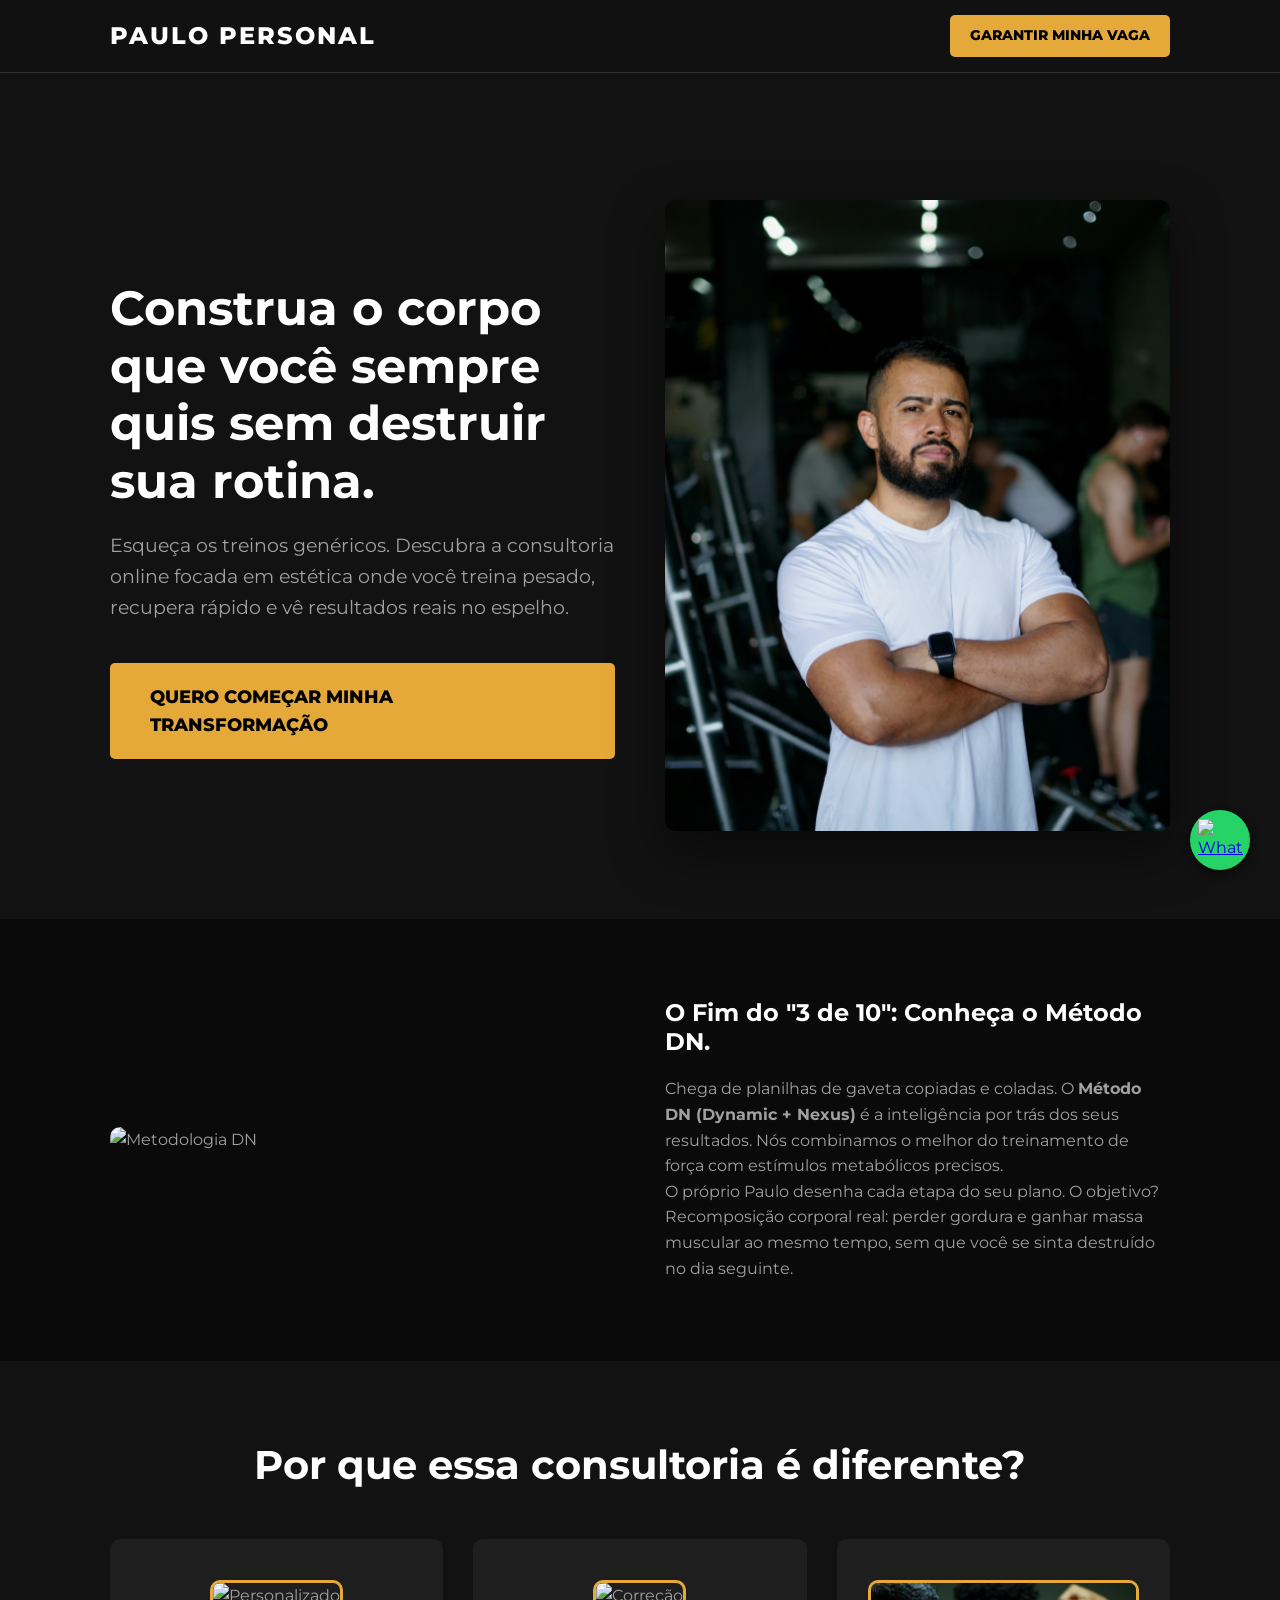
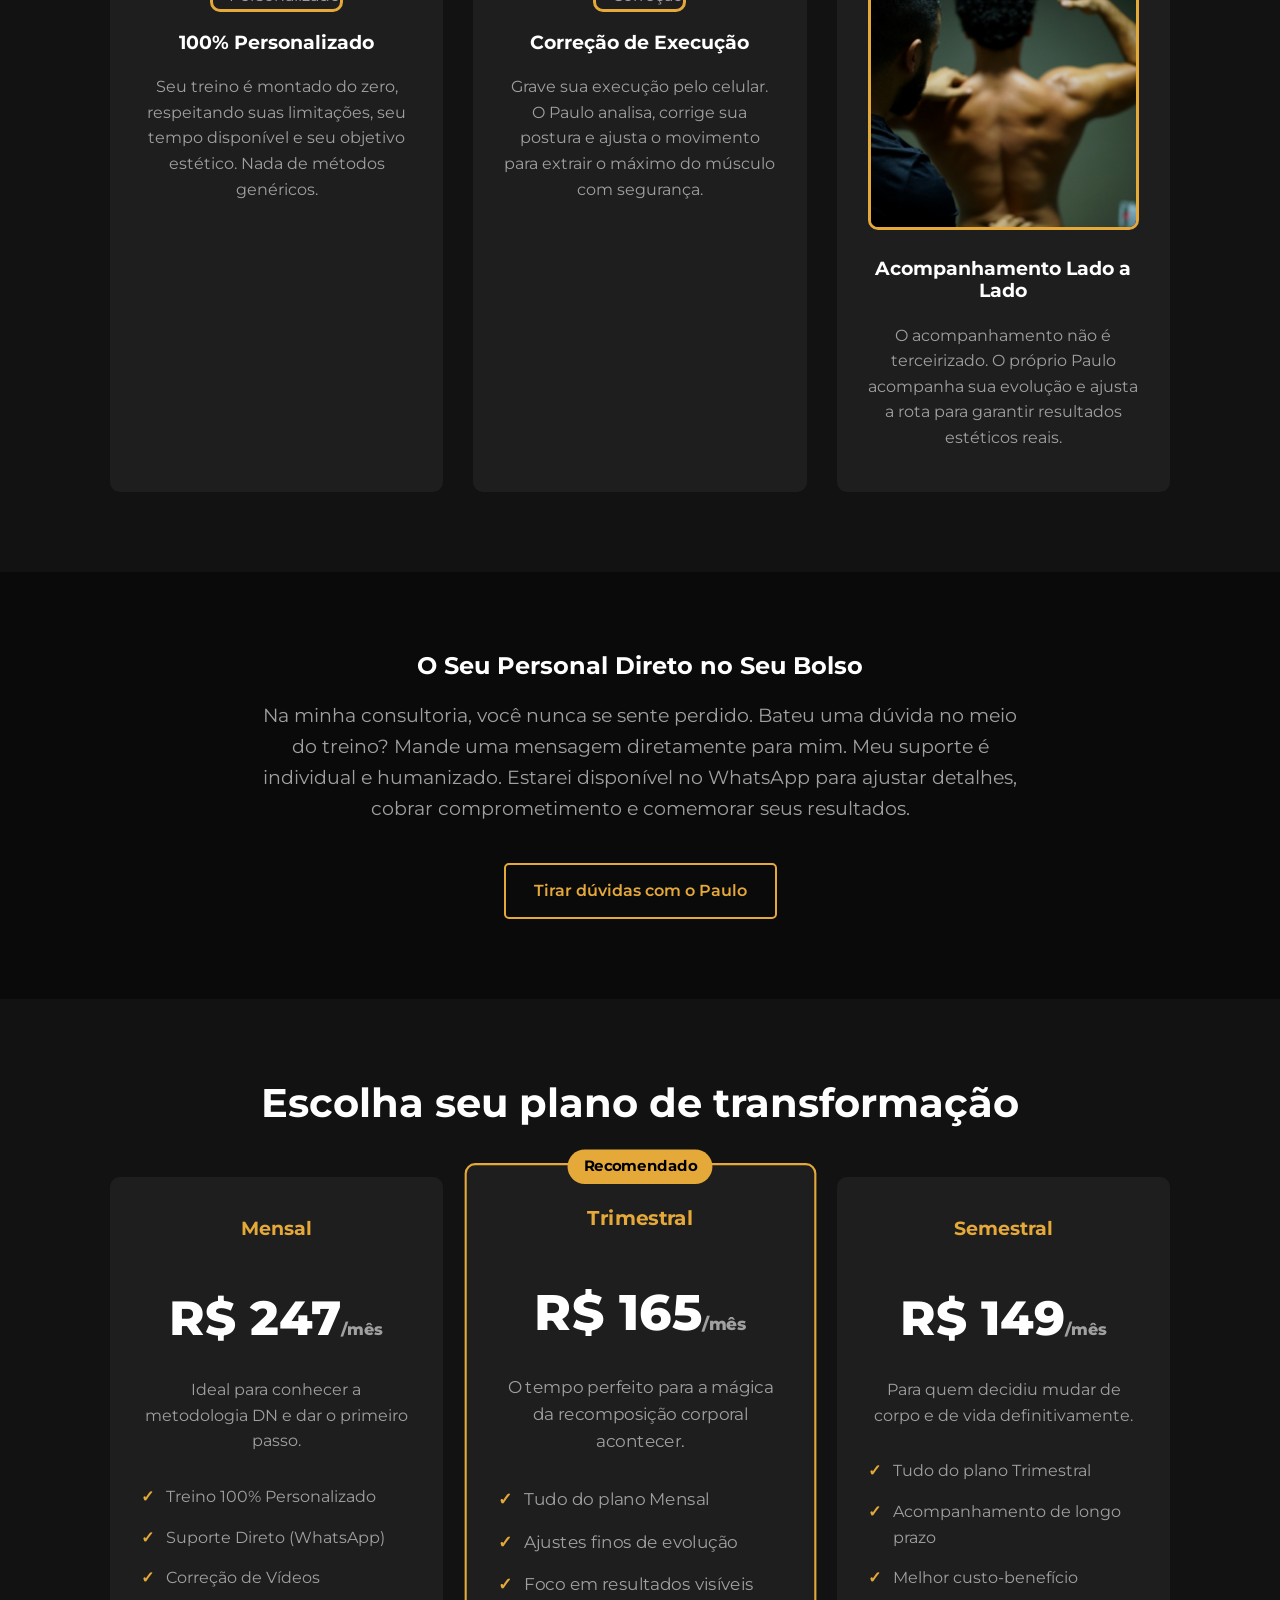
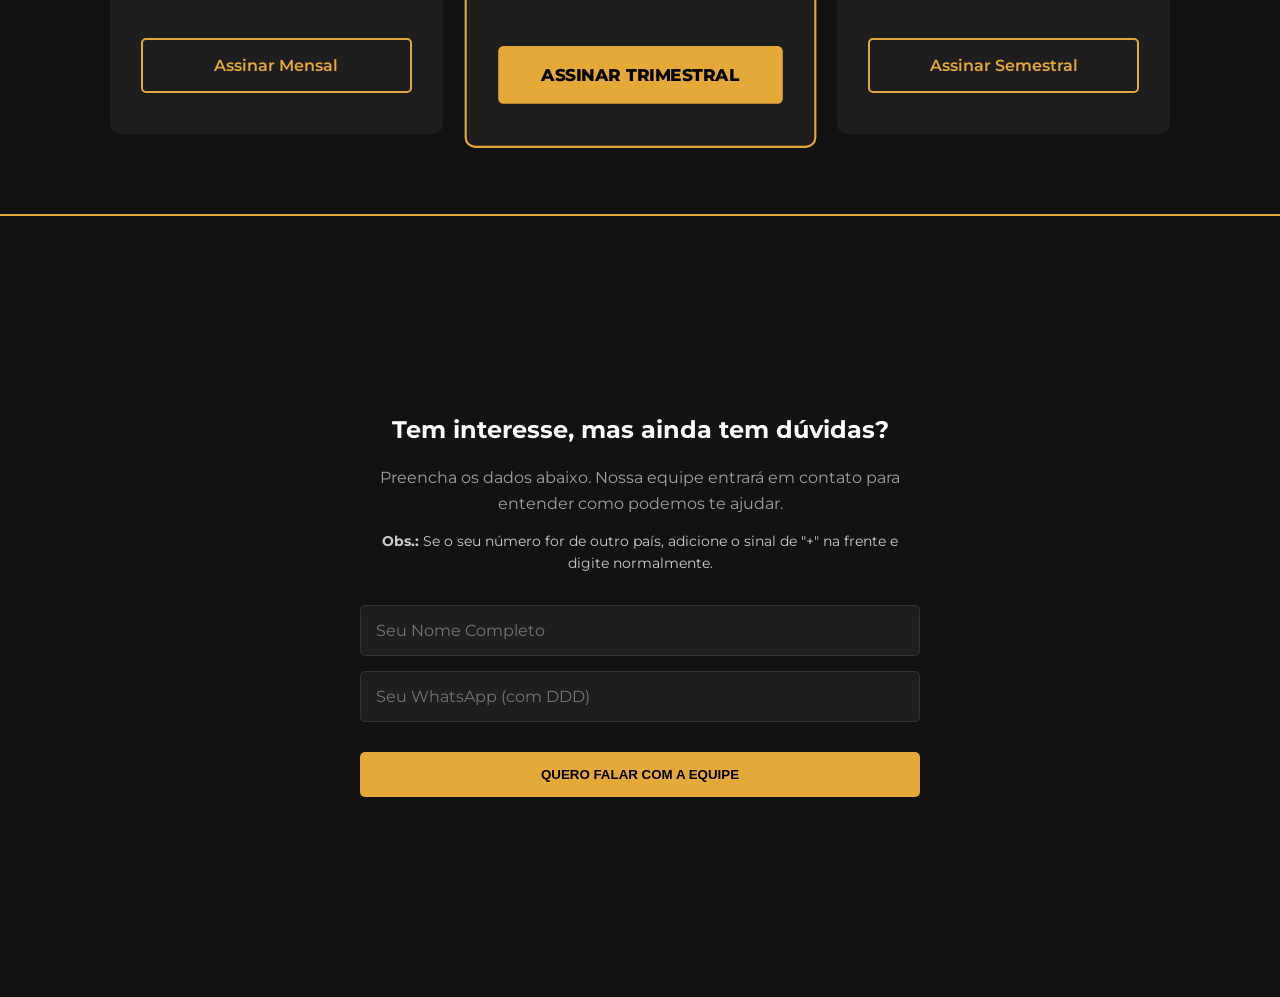
==== css/index.html @ 4f7c1f74 "asdasd" ====
<!DOCTYPE html>
<html lang="pt-BR">
<head>
    <meta charset="UTF-8">
    <meta name="viewport" content="width=device-width, initial-scale=1.0">
    <title>Paulo Personal | Consultoria Online</title>
    <link rel="stylesheet" href="style.css">
    <link href="https://fonts.googleapis.com/css2?family=Montserrat:wght@400;600;800&display=swap" rel="stylesheet">
</head>
<body>

    <header class="header">
        <div class="container header-content">
            <div class="logo">PAULO PERSONAL</div>
            <a href="#planos" class="btn-primary">Garantir minha vaga</a>
        </div>
    </header>

    <section class="hero">
        <div class="container hero-content">
            <div class="hero-text hidden">
                <h1>Construa o corpo que você sempre quis sem destruir sua rotina.</h1>
                <p>Esqueça os treinos genéricos. Descubra a consultoria online focada em estética onde você treina pesado, recupera rápido e vê resultados reais no espelho.</p>
                <a href="#planos" class="btn-primary btn-large">Quero Começar Minha Transformação</a>
            </div>
            <div class="hero-image hidden">
                <img src="../img/bracocruzado.png" alt="Paulo Personal Trainer">
            </div>
        </div>
    </section>

    <section class="metodo bg-darker" id="metodo">
        <div class="container metodo-content hidden">
            <div class="metodo-image">
                <img src="../img/anatomico.jpg" alt="Metodologia DN">
            </div>
            <div class="metodo-text">
                <h2>O Fim do "3 de 10": Conheça o Método DN.</h2>
                <p>Chega de planilhas de gaveta copiadas e coladas. O <strong>Método DN (Dynamic + Nexus)</strong> é a inteligência por trás dos seus resultados. Nós combinamos o melhor do treinamento de força com estímulos metabólicos precisos.</p>
                <p>O próprio Paulo desenha cada etapa do seu plano. O objetivo? Recomposição corporal real: perder gordura e ganhar massa muscular ao mesmo tempo, sem que você se sinta destruído no dia seguinte.</p>
            </div>
        </div>
    </section>

    <section class="diferenciais container">
        <h2 class="section-title hidden">Por que essa consultoria é diferente?</h2>
        <div class="cards-grid">
            <div class="card hidden">
                <img src="../img/vaodor.jpg" alt="Personalizado">
                <h3>100% Personalizado</h3>
                <p>Seu treino é montado do zero, respeitando suas limitações, seu tempo disponível e seu objetivo estético. Nada de métodos genéricos.</p>
            </div>
            <div class="card hidden">
                <img src="../img/peitoral.jpg" class="foto-ampla" style="object-position: 50% 11%;" alt="Correção">
                <h3>Correção de Execução</h3>
                <p>Grave sua execução pelo celular. O Paulo analisa, corrige sua postura e ajusta o movimento para extrair o máximo do músculo com segurança.</p>
            </div>
            <div class="card hidden">
                <img src="../img/pauloajudando.jpeg" style="object-position: 50% 30%;" alt="Resultados">
                <h3>Acompanhamento Lado a Lado</h3>
                <p>O acompanhamento não é terceirizado. O próprio Paulo acompanha sua evolução e ajusta a rota para garantir resultados estéticos reais.</p>
            </div>
        </div>
    </section>

    <section class="relacionamento bg-darker">
        <div class="container relacionamento-content hidden">
            <h2>O Seu Personal Direto no Seu Bolso</h2>
            <p>Na minha consultoria, você nunca se sente perdido. Bateu uma dúvida no meio do treino? Mande uma mensagem diretamente para mim. Meu suporte é individual e humanizado. Estarei disponível no WhatsApp para ajustar detalhes, cobrar comprometimento e comemorar seus resultados.</p>
            <a href="#contato" class="btn-outline">Tirar dúvidas com o Paulo</a>
        </div>
    </section>

    <section class="planos container" id="planos">
        <h2 class="section-title hidden">Escolha seu plano de transformação</h2>
        <div class="cards-grid">
            <div class="card pricing-card hidden">
                <h3>Mensal</h3>
                <div class="price">R$ 247<span>/mês</span></div>
                <p>Ideal para conhecer a metodologia DN e dar o primeiro passo.</p>
                <ul class="features">
                    <li>Treino 100% Personalizado</li>
                    <li>Suporte Direto (WhatsApp)</li>
                    <li>Correção de Vídeos</li>
                </ul>
                <a href="#" class="btn-outline">Assinar Mensal</a>
            </div>
            <div class="card pricing-card destaque hidden">
                <div class="badge">Recomendado</div>
                <h3>Trimestral</h3>
                <div class="price">R$ 165<span>/mês</span></div>
                <p>O tempo perfeito para a mágica da recomposição corporal acontecer.</p>
                <ul class="features">
                    <li>Tudo do plano Mensal</li>
                    <li>Ajustes finos de evolução</li>
                    <li>Foco em resultados visíveis</li>
                </ul>
                <a href="#" class="btn-primary">Assinar Trimestral</a>
            </div>
            <div class="card pricing-card hidden">
                <h3>Semestral</h3>
                <div class="price">R$ 149<span>/mês</span></div>
                <p>Para quem decidiu mudar de corpo e de vida definitivamente.</p>
                <ul class="features">
                    <li>Tudo do plano Trimestral</li>
                    <li>Acompanhamento de longo prazo</li>
                    <li>Melhor custo-benefício</li>
                </ul>
                <a href="#" class="btn-outline">Assinar Semestral</a>
            </div>
        </div>
    </section>

   <section class="contato" id="contato">
        <div class="container form-container hidden">
            <h2>Tem interesse, mas ainda tem dúvidas?</h2>
            <p>Preencha os dados abaixo. Nossa equipe entrará em contato para entender como podemos te ajudar.</p>
            <p class="nota-internacional"><strong>Obs.:</strong> Se o seu número for de outro país, adicione o sinal de "+" na frente e digite normalmente.</p>
            
            <iframe name="hidden_iframe" id="hidden_iframe" style="display:none;"></iframe>

            <form action="https://script.google.com/macros/s/AKfycbzJGTRjzfj8JAy_iXRAOh9L4aDqrqm8CUA9kU-Coml30Obsmy_UqJGaOqS7wwdfCZtxKA/exec" method="POST" target="hidden_iframe" class="lead-form" id="meuFormulario">
                <input type="text" name="nome" placeholder="Seu Nome Completo" required>
                <input type="tel" name="whatsapp" placeholder="Seu WhatsApp (com DDD)" required>
                
                <button type="submit" class="btn-primary btn-full" id="btnEnviar">Quero falar com a equipe</button>
            </form>

            <div id="mensagemSucesso" style="display: none; color: var(--primary-color); font-weight: 800; margin-top: 20px; font-size: 1.2rem;">
                ✅ Dados enviados com sucesso! <br>A equipe de suporte do Paulo entrará em contato com você no WhatsApp em breve.
            </div>

        </div>
    </section>

    <a href="https://wa.me/5521985199932" class="whatsapp-float" target="_blank">
        <img src="https://upload.wikimedia.org/wikipedia/commons/6/6b/WhatsApp.svg" alt="WhatsApp">
    </a>

   <script>
        // 1. EFEITO DE MOVIMENTO AO ROLAR (FADE-IN)
        const observer = new IntersectionObserver((entries) => {
            entries.forEach((entry) => {
                if (entry.isIntersecting) {
                    entry.target.classList.add('show');
                }
            });
        });
        const hiddenElements = document.querySelectorAll('.hidden');
        hiddenElements.forEach((el) => observer.observe(el));

        // 2. VALIDAÇÃO E MÁSCARAS (Proteção do Formulário)
        const inputNome = document.querySelector('input[name="nome"]');
        inputNome.addEventListener('input', function() {
            this.value = this.value.replace(/[^a-zA-ZÀ-ÿ\s]/g, ''); // Bloqueia números
        });

        const inputWhatsapp = document.querySelector('input[name="whatsapp"]');
        inputWhatsapp.addEventListener('input', function(e) {
            let isInternational = this.value.startsWith('+');
            let numeros = this.value.replace(/\D/g, ''); 
            
            if (isInternational) {
                this.value = '+' + numeros;
            } else {
                let formatado = '';
                if (numeros.length > 0) formatado += '(' + numeros.substring(0, 2);
                if (numeros.length > 2) formatado += ') ' + numeros.substring(2, 7);
                if (numeros.length > 7) formatado += '-' + numeros.substring(7, 11);
                this.value = formatado; // Aplica máscara do Brasil
            }
        });

     // 3. ENVIO DOS DADOS (À PROVA DE FALHAS COM IFRAME)
        document.getElementById("meuFormulario").addEventListener("submit", function() {
            // Repare que tiramos o preventDefault. O navegador vai enviar de verdade agora!
            const form = document.getElementById("meuFormulario");
            const btn = document.getElementById("btnEnviar");
            
            btn.innerText = "Enviando dados..."; 
            
            // Espera 1.5 segundos para dar tempo do Google receber, esconde o formulário e mostra o sucesso
            setTimeout(() => {
                form.style.display = "none"; 
                document.getElementById("mensagemSucesso").style.display = "block"; 
            }, 1500);
        }); 

    </script>
</body>
</html>
---- css/style.css ----
/* --- VARIÁVEIS DE COR (PALETA 1: DARK & GOLD) --- */
:root {
    --bg-main: #121212;
    --bg-darker: #0a0a0a;
    --bg-card: #1E1E1E;
    --text-title: #FFFFFF;
    --text-body: #A0A0A0;
    --primary-color: #E5A93A; /* Dourado/Âmbar */
    --primary-hover: #c48f2e;
}

/* --- RESET BÁSICO --- */
* {
    margin: 0;
    padding: 0;
    box-sizing: border-box;
}

html {
    scroll-behavior: smooth; /* Faz a rolagem do menu ser suave */
}

body {
    font-family: 'Montserrat', sans-serif;
    background-color: var(--bg-main);
    color: var(--text-body);
    line-height: 1.6;
}

/* --- CLASSES GERAIS E LAYOUT --- */
.container {
    max-width: 1100px;
    margin: 0 auto;
    padding: 80px 20px;
}

.bg-darker {
    background-color: var(--bg-darker);
}

h1, h2, h3 {
    color: var(--text-title);
    line-height: 1.2;
    margin-bottom: 20px;
}

.section-title {
    text-align: center;
    font-size: 2.5rem;
    margin-bottom: 50px;
}

/* --- BOTÕES --- */
.btn-primary {
    display: inline-block;
    background-color: var(--primary-color);
    color: #000; /* Texto preto contrasta melhor no botão dourado */
    font-weight: 800;
    text-transform: uppercase;
    text-decoration: none;
    padding: 15px 30px;
    border-radius: 5px;
    transition: background-color 0.3s, transform 0.2s;
    border: none;
    cursor: pointer;
}

.btn-primary:hover {
    background-color: var(--primary-hover);
    transform: translateY(-2px); /* Efeito de levantar no hover */
}

.btn-outline {
    display: inline-block;
    background-color: transparent;
    color: var(--primary-color);
    font-weight: 600;
    text-decoration: none;
    padding: 13px 28px;
    border: 2px solid var(--primary-color);
    border-radius: 5px;
    transition: all 0.3s;
}

.btn-outline:hover {
    background-color: var(--primary-color);
    color: #000;
}

.btn-large {
    font-size: 1.1rem;
    padding: 20px 40px;
}

.btn-full {
    width: 100%;
    margin-top: 15px;
}

/* --- 1. HEADER --- */
.header {
    position: fixed;
    top: 0;
    width: 100%;
    background-color: rgba(18, 18, 18, 0.95);
    backdrop-filter: blur(10px);
    z-index: 1000;
    border-bottom: 1px solid #333;
}

.header-content {
    display: flex;
    justify-content: space-between;
    align-items: center;
    padding: 15px 20px;
}

.logo {
    color: var(--text-title);
    font-weight: 800;
    font-size: 1.5rem;
    letter-spacing: 2px;
}
/* Diminui especificamente o botão que está dentro do header */
.header .btn-primary {
    padding: 10px 20px; /* Diminui a "gordura" do botão (cima/baixo e lados) */
    font-size: 0.85rem; /* Diminui o tamanho da letra */
}

/* --- 2. HERO SECTION --- */
.hero {
    padding-top: 120px; /* Compensa o header fixo */
    min-height: 100vh;
    display: flex;
    align-items: center;
}

.hero-content {
    display: flex;
    align-items: center;
    gap: 50px;
}

.hero-text {
    flex: 1;
}

.hero-text h1 {
    font-size: 3rem;
}

.hero-text p {
    font-size: 1.2rem;
    margin-bottom: 40px;
}

.hero-image {
    flex: 1;
}

.hero-image img {
    width: 100%;
    border-radius: 10px;
    box-shadow: 0 20px 50px rgba(0,0,0,0.5);
}

/* --- 3. MÉTODO --- */
.metodo-content {
    display: flex;
    align-items: center;
    gap: 50px;
}

.metodo-image {
    flex: 1;
}

.metodo-image img {
    width: 100%;
    border-radius: 10px;
}

.metodo-text {
    flex: 1;
}

/* --- 4. DIFERENCIAIS E GRID DE CARDS --- */
.cards-grid {
    display: flex;
    gap: 30px;
    justify-content: center;
}

.card {
    background-color: var(--bg-card);
    padding: 40px 30px;
    border-radius: 10px;
    flex: 1;
    text-align: center;
    transition: transform 0.3s ease;
    border: 1px solid transparent;
}

.card:hover {
    transform: translateY(-10px); /* Movimento sutil no mouse */
    border-color: #333;
}

.card img {
    width: 100%; /* Faz a foto ocupar o espaço certinho do card */
    height: 250px; /* Define uma altura fixa para todas ficarem iguais */
    object-fit: cover; /* Corta a foto perfeitamente sem amassar ou esticar */
    border: 3px solid var(--primary-color); /* Cria a moldura amarela/dourada */
    border-radius: 10px; /* Arredonda os cantos da foto */
    margin-bottom: 20px;
}

/* Nova regra para fotos que precisam de mais espaço vertical */
.card img.foto-ampla {
    height: 350px; /* Aumentamos de 250px para 350px */
}

/* --- 5. RELACIONAMENTO --- */
.relacionamento-content {
    text-align: center;
    max-width: 800px;
}

.relacionamento p {
    font-size: 1.2rem;
    margin-bottom: 40px;
}

/* --- 6. PLANOS --- */
.pricing-card {
    display: flex;
    flex-direction: column;
}

.pricing-card h3 {
    color: var(--primary-color);
}

.pricing-card .price {
    font-size: 3rem;
    font-weight: 800;
    color: var(--text-title);
    margin: 20px 0;
}

.pricing-card .price span {
    font-size: 1rem;
    color: var(--text-body);
}

.features {
    list-style: none;
    margin: 30px 0;
    flex-grow: 1;
    text-align: left;
}

.features li {
    margin-bottom: 15px;
    position: relative;
    padding-left: 25px;
}

.features li::before {
    content: "✓";
    color: var(--primary-color);
    position: absolute;
    left: 0;
    font-weight: bold;
}

.pricing-card.destaque {
    border: 2px solid var(--primary-color);
    position: relative;
    transform: scale(1.05); /* Deixa o card do meio um pouco maior */
}

.pricing-card.destaque:hover {
    transform: scale(1.05) translateY(-10px);
}

.badge {
    position: absolute;
    top: -15px;
    left: 50%;
    transform: translateX(-50%);
    background-color: var(--primary-color);
    color: #000;
    padding: 5px 15px;
    border-radius: 20px;
    font-weight: bold;
    font-size: 0.9rem;
}

/* --- 7. FORMULÁRIO (LEADS) --- */
.form-container {
    max-width: 600px;
    text-align: center;
}
/* --- NOTA PARA NÚMEROS INTERNACIONAIS --- */
.nota-internacional {
    font-size: 0.85rem; /* Deixa a letra perceptivelmente menor */
    color: #cccccc; /* Um cinza bem claro, super legível no fundo escuro */
    margin-top: 15px; /* Puxa a frase um pouco para perto do texto de cima */
    margin-bottom: 25px; /* Dá um espaço antes de começar os campos de digitar */
}
.lead-form {
    display: flex;
    flex-direction: column;
    gap: 15px;
    margin-top: 30px;
}

.lead-form input {
    width: 100%;
    padding: 15px;
    border-radius: 5px;
    border: 1px solid #333;
    background-color: var(--bg-card);
    color: var(--text-title);
    font-family: inherit;
    font-size: 1rem;
}

.lead-form input:focus {
    outline: none;
    border-color: var(--primary-color);
}
/* --- FUNDO COM FOTO NA SEÇÃO DE CONTATO --- */
.contato {
    /* O linear-gradient cria uma película escura transparente sobre a foto */
    background-image: linear-gradient(rgba(18, 18, 18, 0.85), rgba(18, 18, 18, 0.95)), url('../img/desejada.png');
    background-size: cover;
    background-position: 50% 10%;
    background-attachment: fixed; /* Esse é o truque que dá o efeito de movimento! */
    padding: 120px 20px; /* Dá um respiro maior para a foto aparecer bem */
    border-top: 2px solid var(--primary-color); /* Uma linha dourada fina pra separar do bloco de cima */
}

/* --- 8. WHATSAPP FLUTUANTE --- */
.whatsapp-float {
    position: fixed;
    bottom: 30px;
    right: 30px;
    background-color: #25d366; /* Cor oficial do WPP */
    width: 60px;
    height: 60px;
    border-radius: 50%;
    display: flex;
    justify-content: center;
    align-items: center;
    box-shadow: 0 4px 10px rgba(0,0,0,0.5);
    z-index: 1000;
    transition: transform 0.3s;
}

.whatsapp-float img {
    width: 45px;
}

.whatsapp-float:hover {
    transform: scale(1.1);
}

/* --- EFEITO DE MOVIMENTO AO ROLAR (FADE-IN) --- */
.hidden {
    opacity: 0;
    transform: translateY(30px); /* Começa 30px abaixo */
    transition: all 0.8s ease-out; /* Duração de 0.8s para um efeito suave */
}

.show {
    opacity: 1;
    transform: translateY(0); /* Volta para a posição original */
}

/* --- RESPONSIVIDADE (CELULARES) --- */
@media (max-width: 768px) {
    .hero-content, .metodo-content, .cards-grid {
        flex-direction: column;
    }
    
    .hero-text h1 {
        font-size: 2.2rem;
    }
    
    .pricing-card.destaque {
        transform: scale(1); /* Tira o aumento do card no celular para não quebrar a tela */
    }
    
    .pricing-card.destaque:hover {
        transform: translateY(-5px);
    }
}
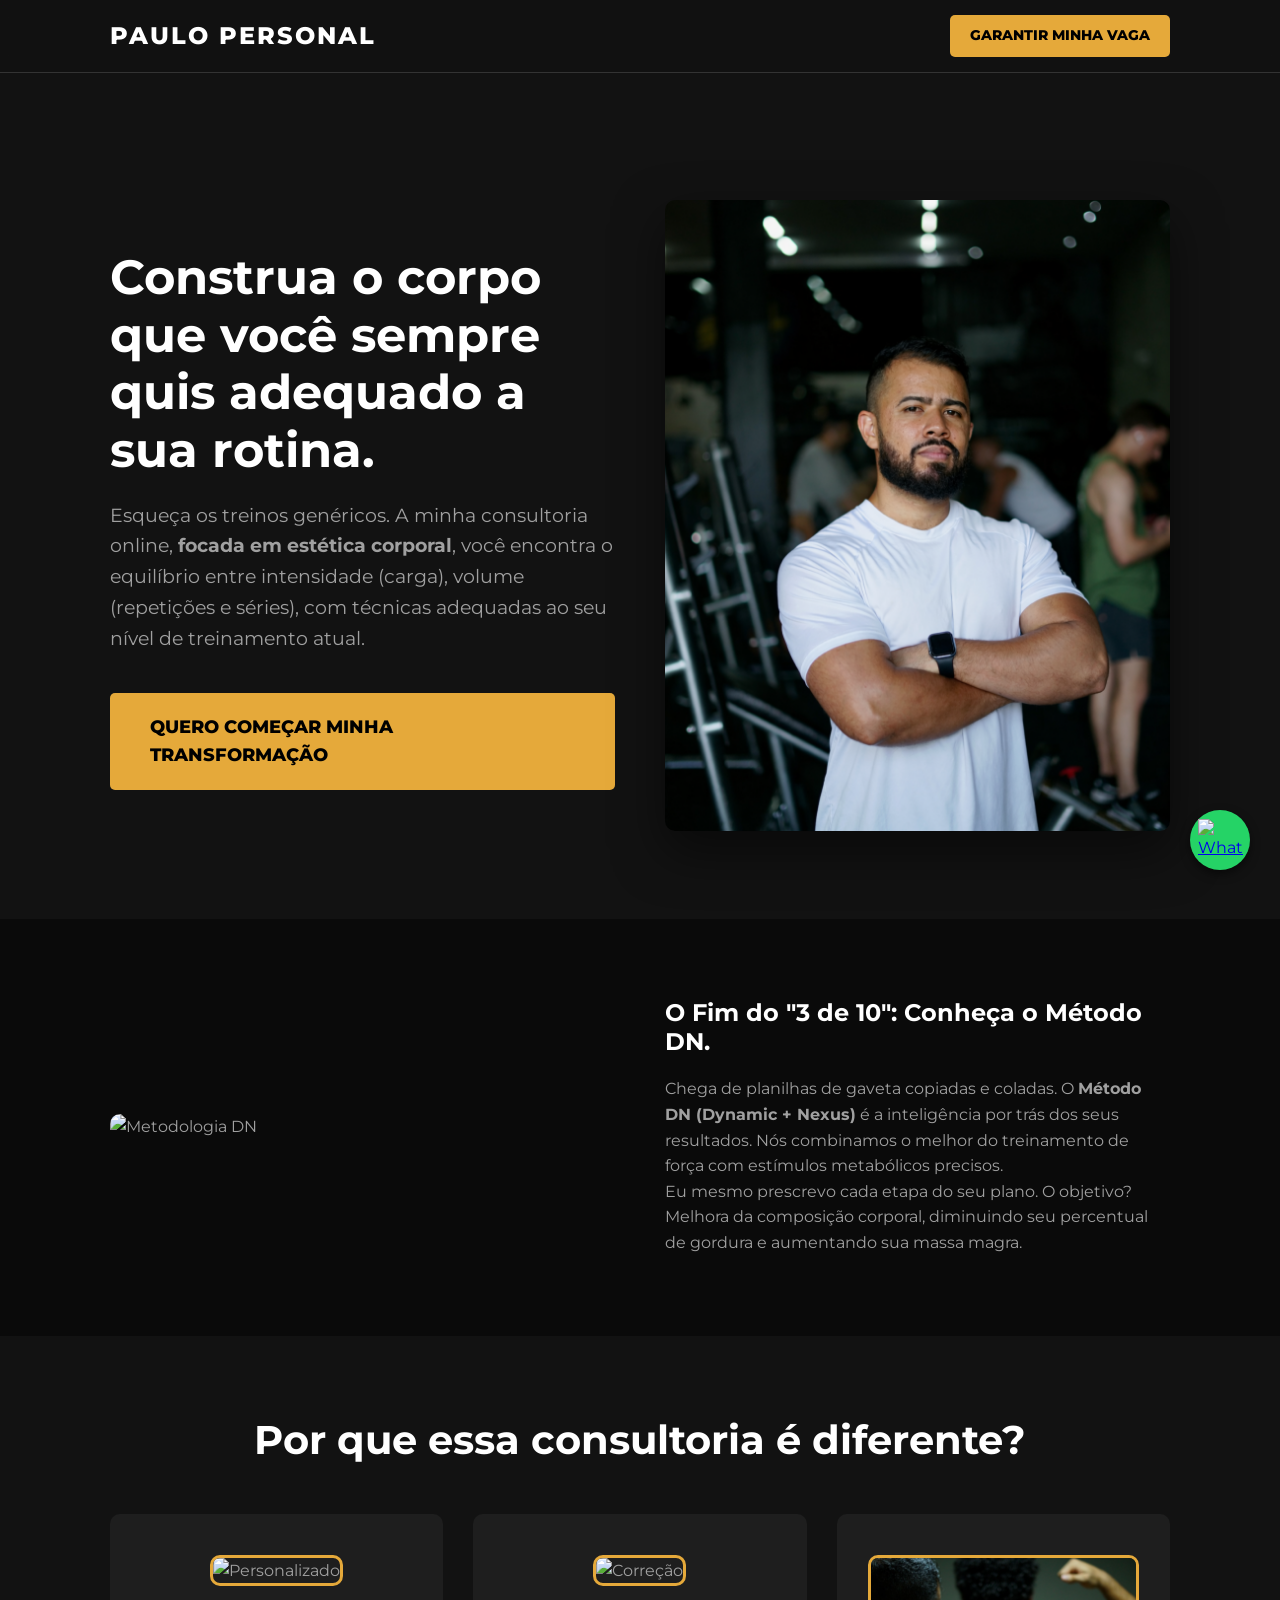
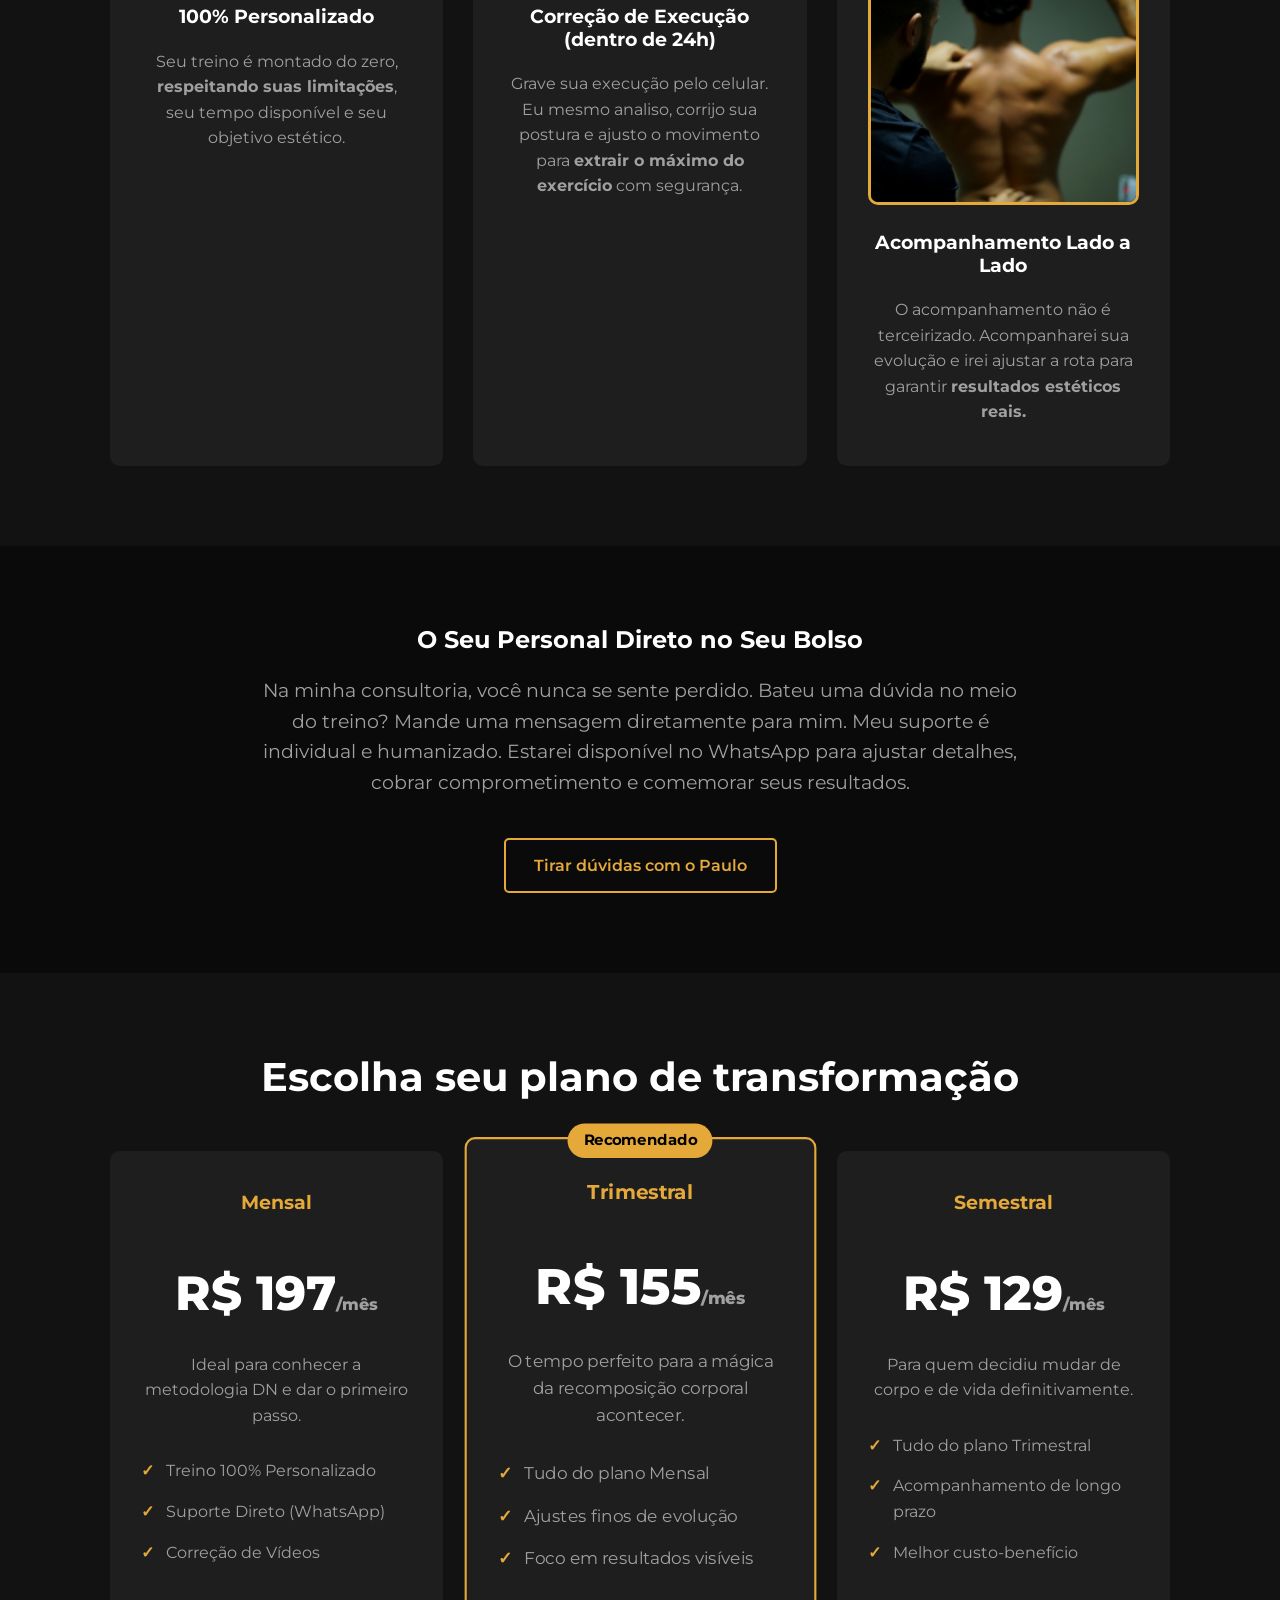
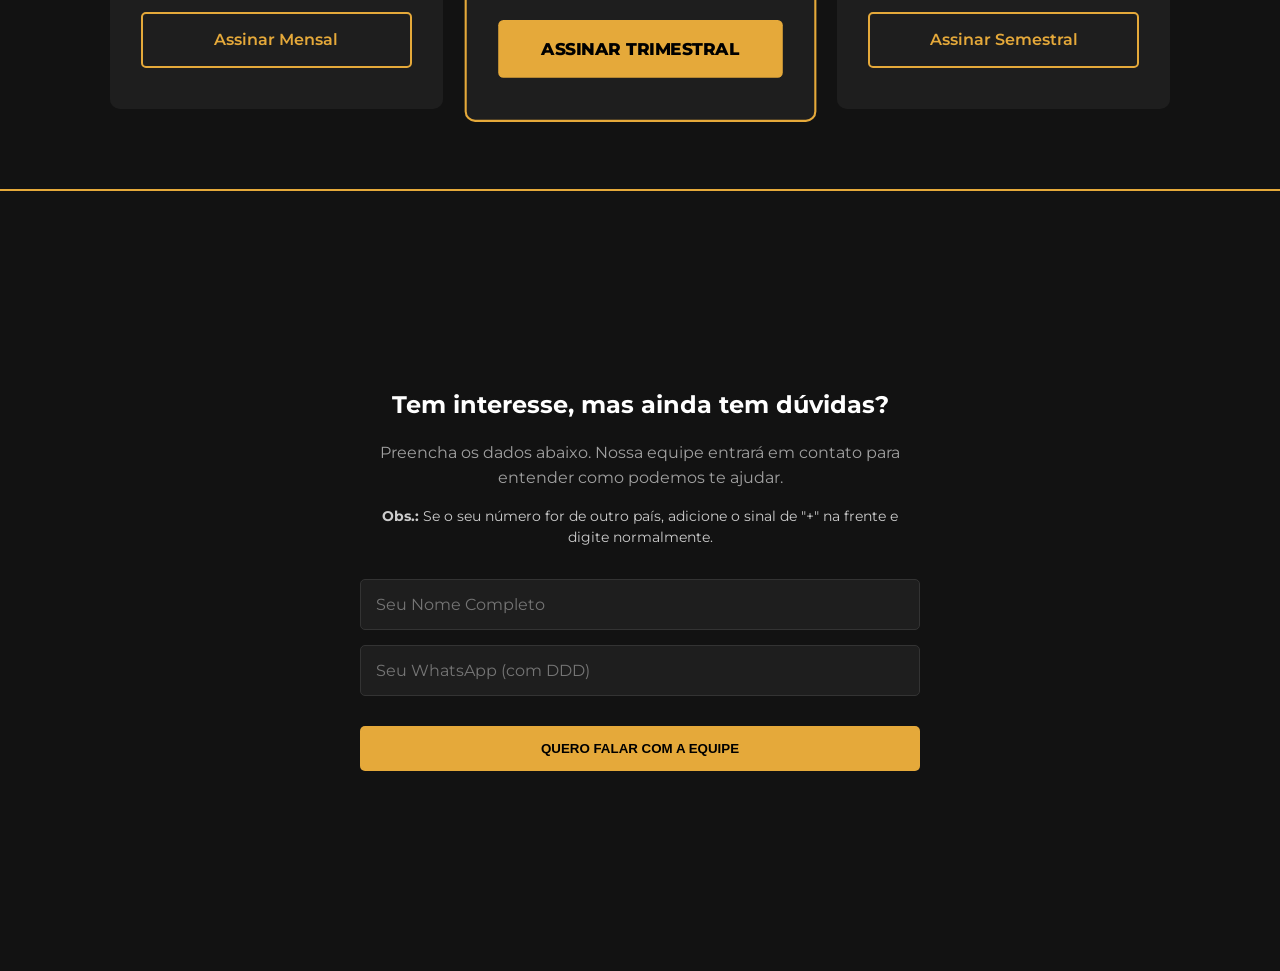
==== commit cddc9056: "Primeiro commit - Site do Paulo" ====
--- a/css/index.html
+++ b/css/index.html
@@ -19,8 +19,8 @@
     <section class="hero">
         <div class="container hero-content">
             <div class="hero-text hidden">
-                <h1>Construa o corpo que você sempre quis sem destruir sua rotina.</h1>
-                <p>Esqueça os treinos genéricos. Descubra a consultoria online focada em estética onde você treina pesado, recupera rápido e vê resultados reais no espelho.</p>
+                <h1>Construa o corpo que você sempre quis adequado a sua rotina.</h1>
+                <p>Esqueça os treinos genéricos. A minha consultoria online,<strong> focada em estética corporal</strong>, você encontra o equilíbrio entre intensidade (carga), volume (repetições e séries), com técnicas adequadas ao seu nível de treinamento atual.</p>
                 <a href="#planos" class="btn-primary btn-large">Quero Começar Minha Transformação</a>
             </div>
             <div class="hero-image hidden">
@@ -37,7 +37,7 @@
             <div class="metodo-text">
                 <h2>O Fim do "3 de 10": Conheça o Método DN.</h2>
                 <p>Chega de planilhas de gaveta copiadas e coladas. O <strong>Método DN (Dynamic + Nexus)</strong> é a inteligência por trás dos seus resultados. Nós combinamos o melhor do treinamento de força com estímulos metabólicos precisos.</p>
-                <p>O próprio Paulo desenha cada etapa do seu plano. O objetivo? Recomposição corporal real: perder gordura e ganhar massa muscular ao mesmo tempo, sem que você se sinta destruído no dia seguinte.</p>
+                <p>Eu mesmo prescrevo cada etapa do seu plano. O objetivo? Melhora da composição corporal, diminuindo seu percentual de gordura e aumentando sua massa magra.</p>
             </div>
         </div>
     </section>
@@ -48,17 +48,17 @@
             <div class="card hidden">
                 <img src="../img/vaodor.jpg" alt="Personalizado">
                 <h3>100% Personalizado</h3>
-                <p>Seu treino é montado do zero, respeitando suas limitações, seu tempo disponível e seu objetivo estético. Nada de métodos genéricos.</p>
+                <p>Seu treino é montado do zero, <strong>respeitando suas limitações</strong>, seu tempo disponível e seu objetivo estético.</p>
             </div>
             <div class="card hidden">
                 <img src="../img/peitoral.jpg" class="foto-ampla" style="object-position: 50% 11%;" alt="Correção">
-                <h3>Correção de Execução</h3>
-                <p>Grave sua execução pelo celular. O Paulo analisa, corrige sua postura e ajusta o movimento para extrair o máximo do músculo com segurança.</p>
+                <h3>Correção de Execução (dentro de 24h)</h3>
+                <p>Grave sua execução pelo celular. Eu mesmo analiso, corrijo sua postura e ajusto o movimento para <strong>extrair o máximo do exercício</strong> com segurança.</p>
             </div>
             <div class="card hidden">
                 <img src="../img/pauloajudando.jpeg" style="object-position: 50% 30%;" alt="Resultados">
                 <h3>Acompanhamento Lado a Lado</h3>
-                <p>O acompanhamento não é terceirizado. O próprio Paulo acompanha sua evolução e ajusta a rota para garantir resultados estéticos reais.</p>
+                <p>O acompanhamento não é terceirizado. Acompanharei sua evolução e irei ajustar a rota para garantir <strong>resultados estéticos reais.</strong></p>
             </div>
         </div>
     </section>
@@ -76,7 +76,7 @@
         <div class="cards-grid">
             <div class="card pricing-card hidden">
                 <h3>Mensal</h3>
-                <div class="price">R$ 247<span>/mês</span></div>
+                <div class="price">R$ 197<span>/mês</span></div>
                 <p>Ideal para conhecer a metodologia DN e dar o primeiro passo.</p>
                 <ul class="features">
                     <li>Treino 100% Personalizado</li>
@@ -88,7 +88,7 @@
             <div class="card pricing-card destaque hidden">
                 <div class="badge">Recomendado</div>
                 <h3>Trimestral</h3>
-                <div class="price">R$ 165<span>/mês</span></div>
+                <div class="price">R$ 155<span>/mês</span></div>
                 <p>O tempo perfeito para a mágica da recomposição corporal acontecer.</p>
                 <ul class="features">
                     <li>Tudo do plano Mensal</li>
@@ -99,7 +99,7 @@
             </div>
             <div class="card pricing-card hidden">
                 <h3>Semestral</h3>
-                <div class="price">R$ 149<span>/mês</span></div>
+                <div class="price">R$ 129<span>/mês</span></div>
                 <p>Para quem decidiu mudar de corpo e de vida definitivamente.</p>
                 <ul class="features">
                     <li>Tudo do plano Trimestral</li>
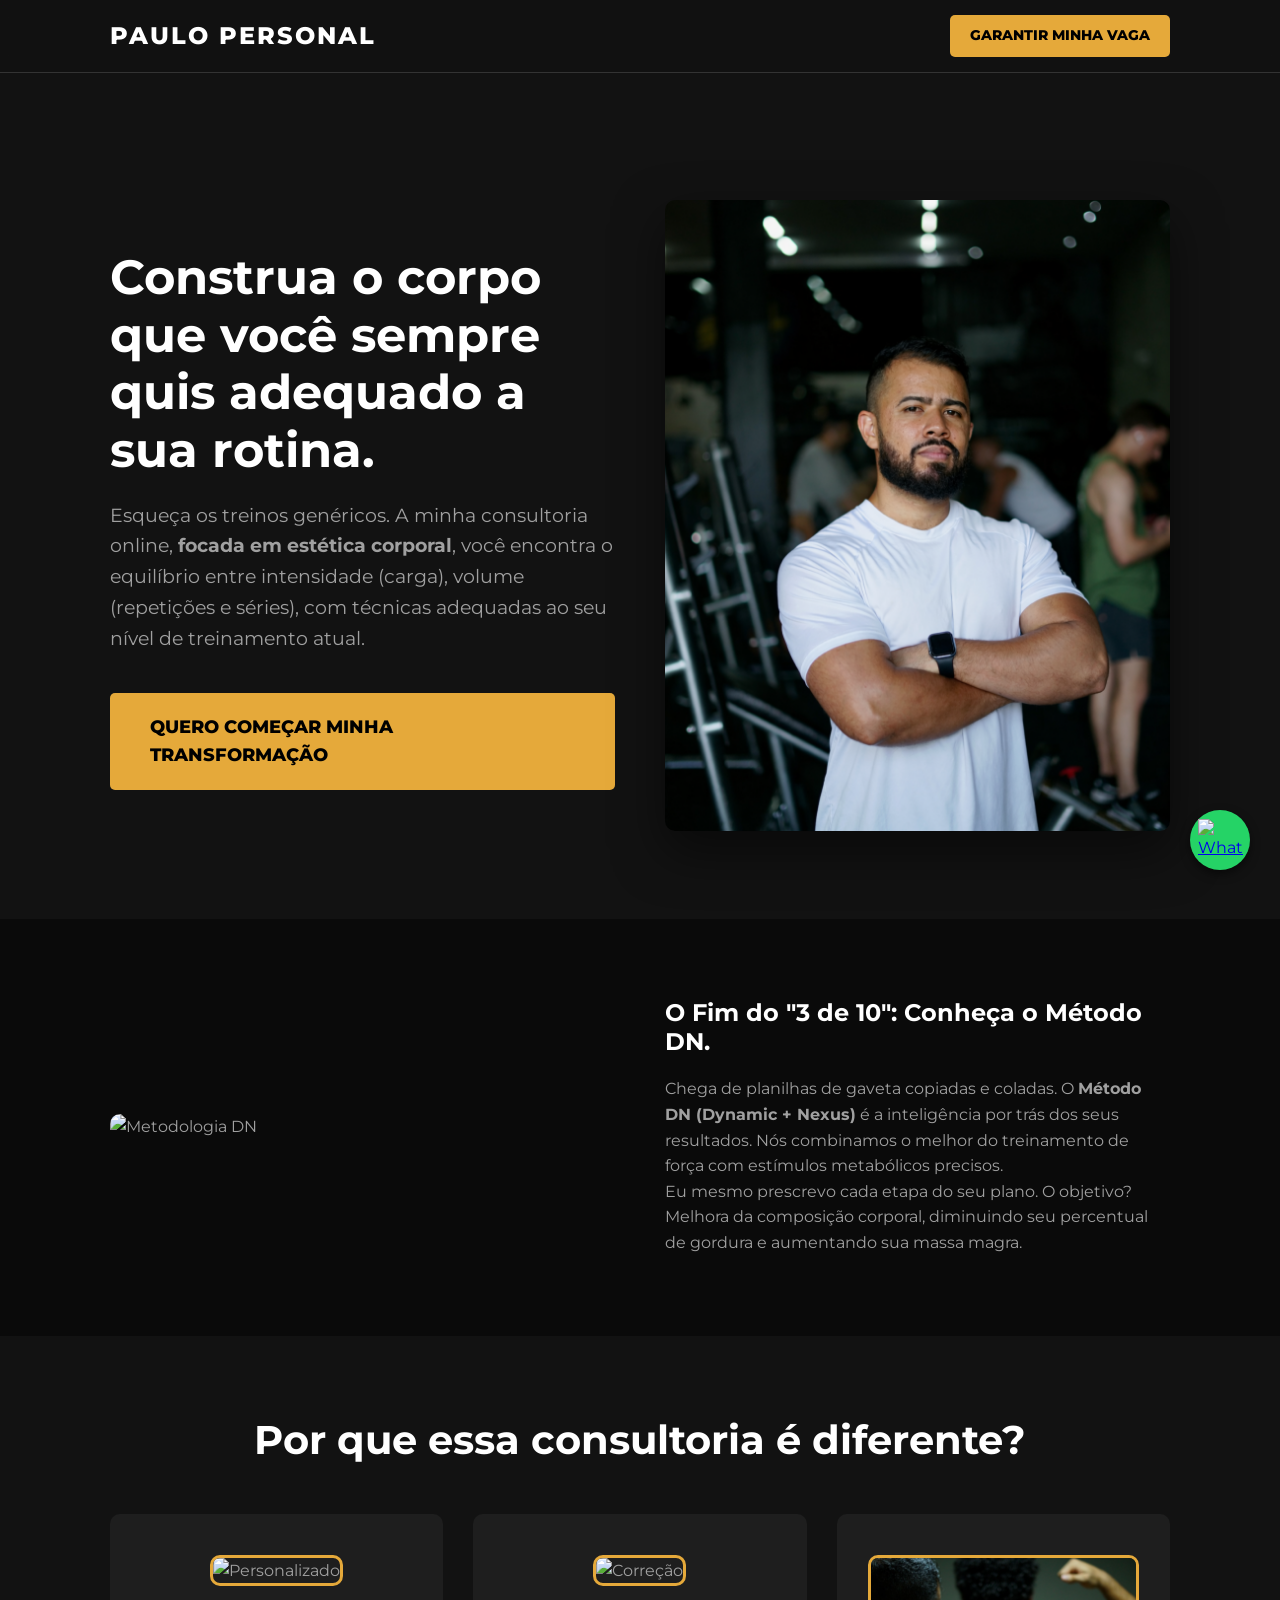
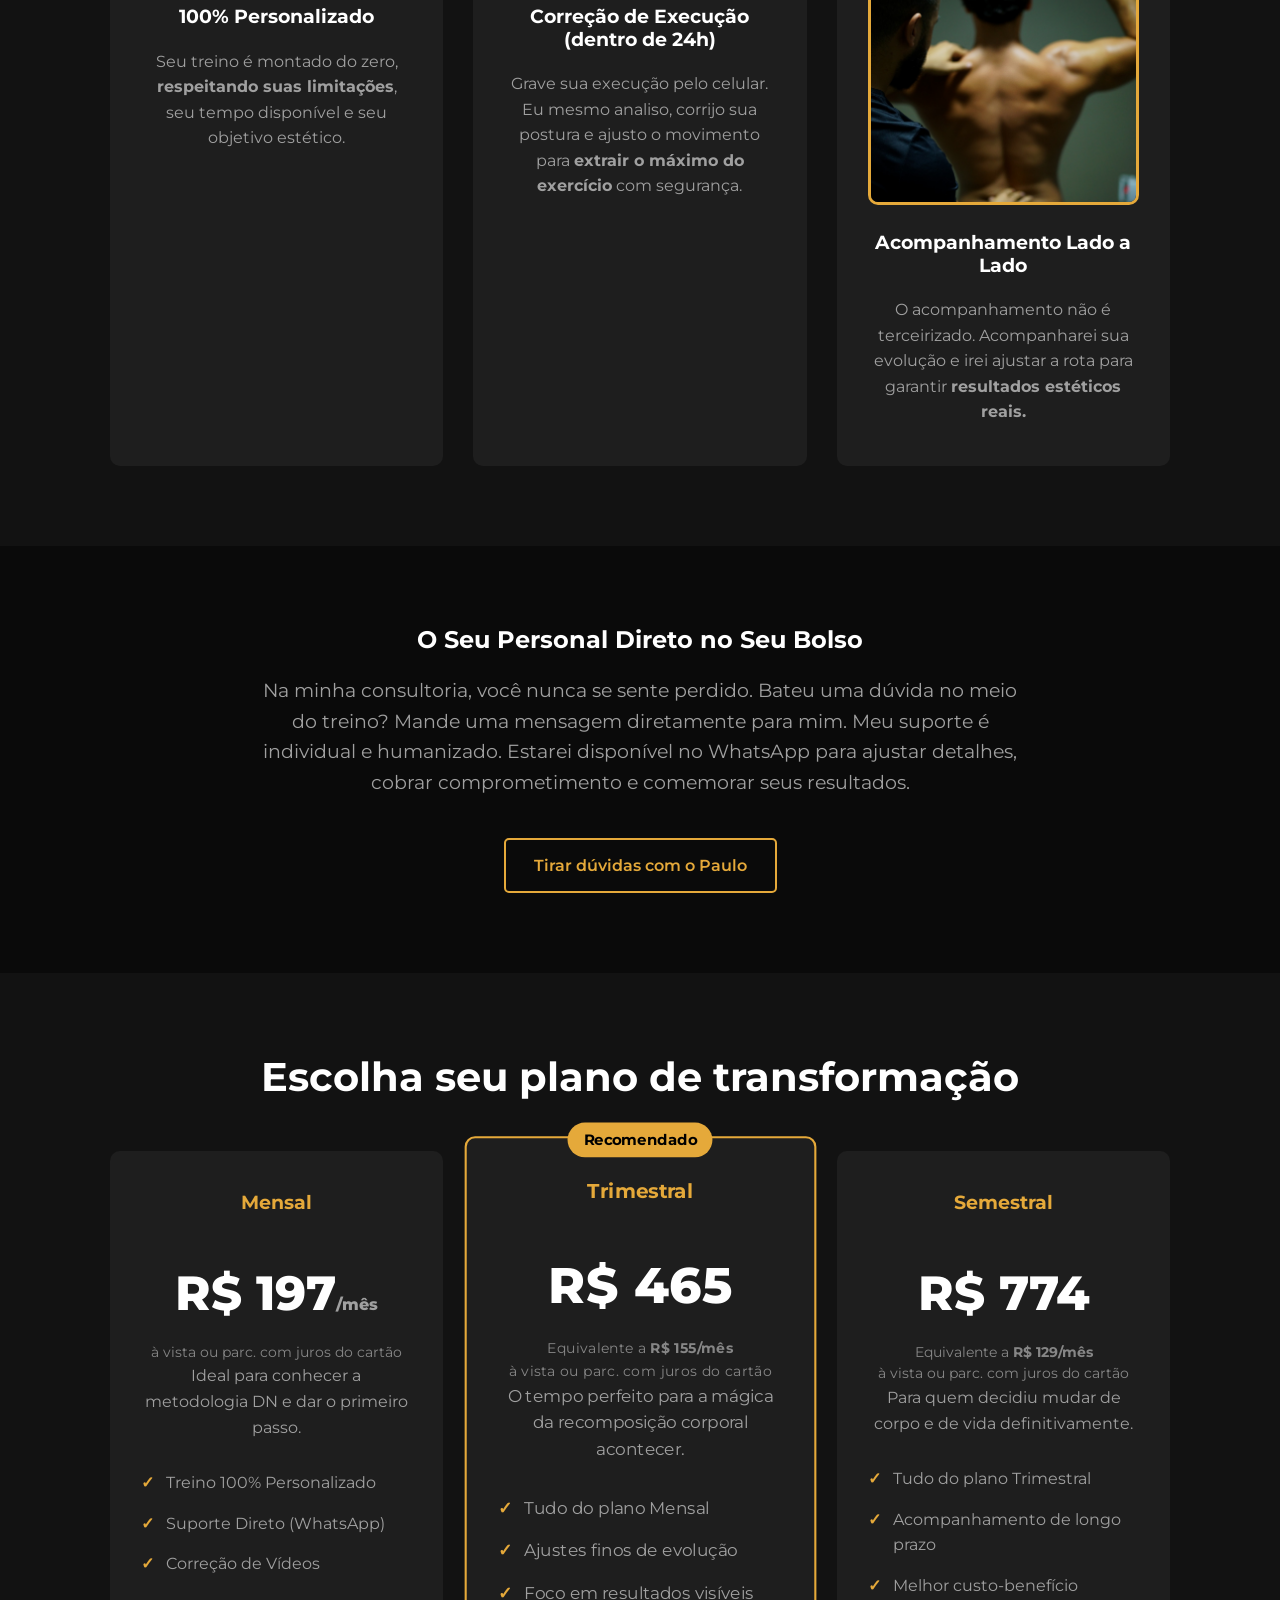
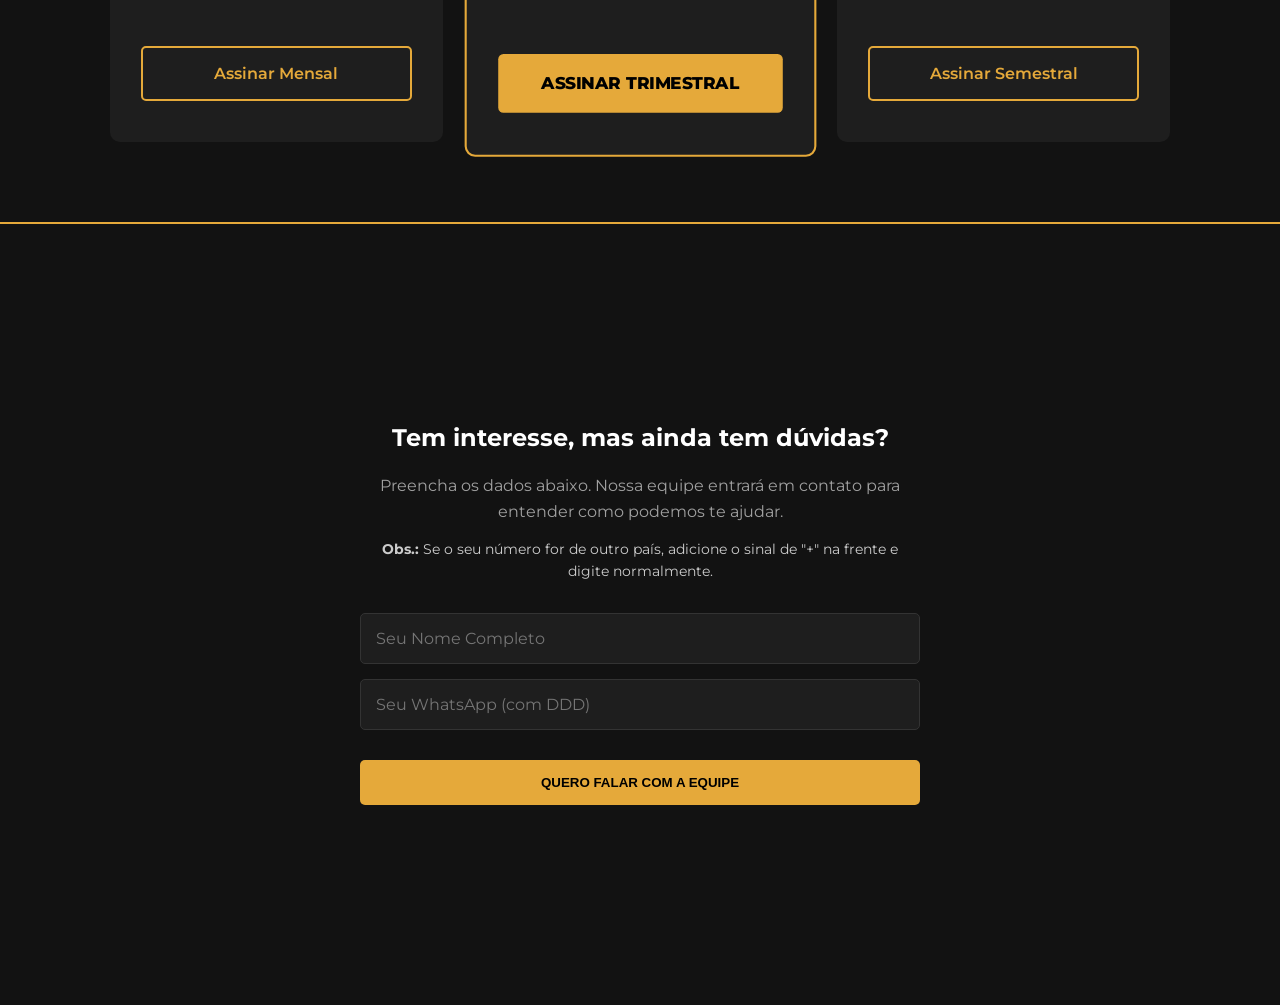
==== commit d41b830c: "teste online" ====
--- a/css/index.html
+++ b/css/index.html
@@ -71,43 +71,50 @@
         </div>
     </section>
 
-    <section class="planos container" id="planos">
+<section class="planos container" id="planos">
         <h2 class="section-title hidden">Escolha seu plano de transformação</h2>
         <div class="cards-grid">
+            
             <div class="card pricing-card hidden">
                 <h3>Mensal</h3>
                 <div class="price">R$ 197<span>/mês</span></div>
+                <p style="font-size: 0.85rem; margin-top: -10px; opacity: 0.8;">à vista ou parc. com juros do cartão</p>
                 <p>Ideal para conhecer a metodologia DN e dar o primeiro passo.</p>
                 <ul class="features">
                     <li>Treino 100% Personalizado</li>
                     <li>Suporte Direto (WhatsApp)</li>
                     <li>Correção de Vídeos</li>
                 </ul>
-                <a href="#" class="btn-outline">Assinar Mensal</a>
+                <a href="https://invoice.infinitepay.io/plans/alek-sandro/l2vJQPuKP" class="btn-outline">Assinar Mensal</a>
             </div>
+
             <div class="card pricing-card destaque hidden">
                 <div class="badge">Recomendado</div>
                 <h3>Trimestral</h3>
-                <div class="price">R$ 155<span>/mês</span></div>
+                <div class="price">R$ 465</div>
+                <p style="font-size: 0.85rem; margin-top: -10px; opacity: 0.8;">Equivalente a <strong>R$ 155/mês</strong><br>à vista ou parc. com juros do cartão</p>
                 <p>O tempo perfeito para a mágica da recomposição corporal acontecer.</p>
                 <ul class="features">
                     <li>Tudo do plano Mensal</li>
                     <li>Ajustes finos de evolução</li>
                     <li>Foco em resultados visíveis</li>
                 </ul>
-                <a href="#" class="btn-primary">Assinar Trimestral</a>
+                <a href="https://invoice.infinitepay.io/plans/alek-sandro/l2vJQPuKP" class="btn-primary">Assinar Trimestral</a>
             </div>
+
             <div class="card pricing-card hidden">
                 <h3>Semestral</h3>
-                <div class="price">R$ 129<span>/mês</span></div>
+                <div class="price">R$ 774</div>
+                <p style="font-size: 0.85rem; margin-top: -10px; opacity: 0.8;">Equivalente a <strong>R$ 129/mês</strong><br>à vista ou parc. com juros do cartão</p>
                 <p>Para quem decidiu mudar de corpo e de vida definitivamente.</p>
                 <ul class="features">
                     <li>Tudo do plano Trimestral</li>
                     <li>Acompanhamento de longo prazo</li>
                     <li>Melhor custo-benefício</li>
                 </ul>
-                <a href="#" class="btn-outline">Assinar Semestral</a>
+                <a href="https://invoice.infinitepay.io/plans/alek-sandro/l2vJQPuKP" class="btn-outline">Assinar Semestral</a>
             </div>
+            
         </div>
     </section>
 
